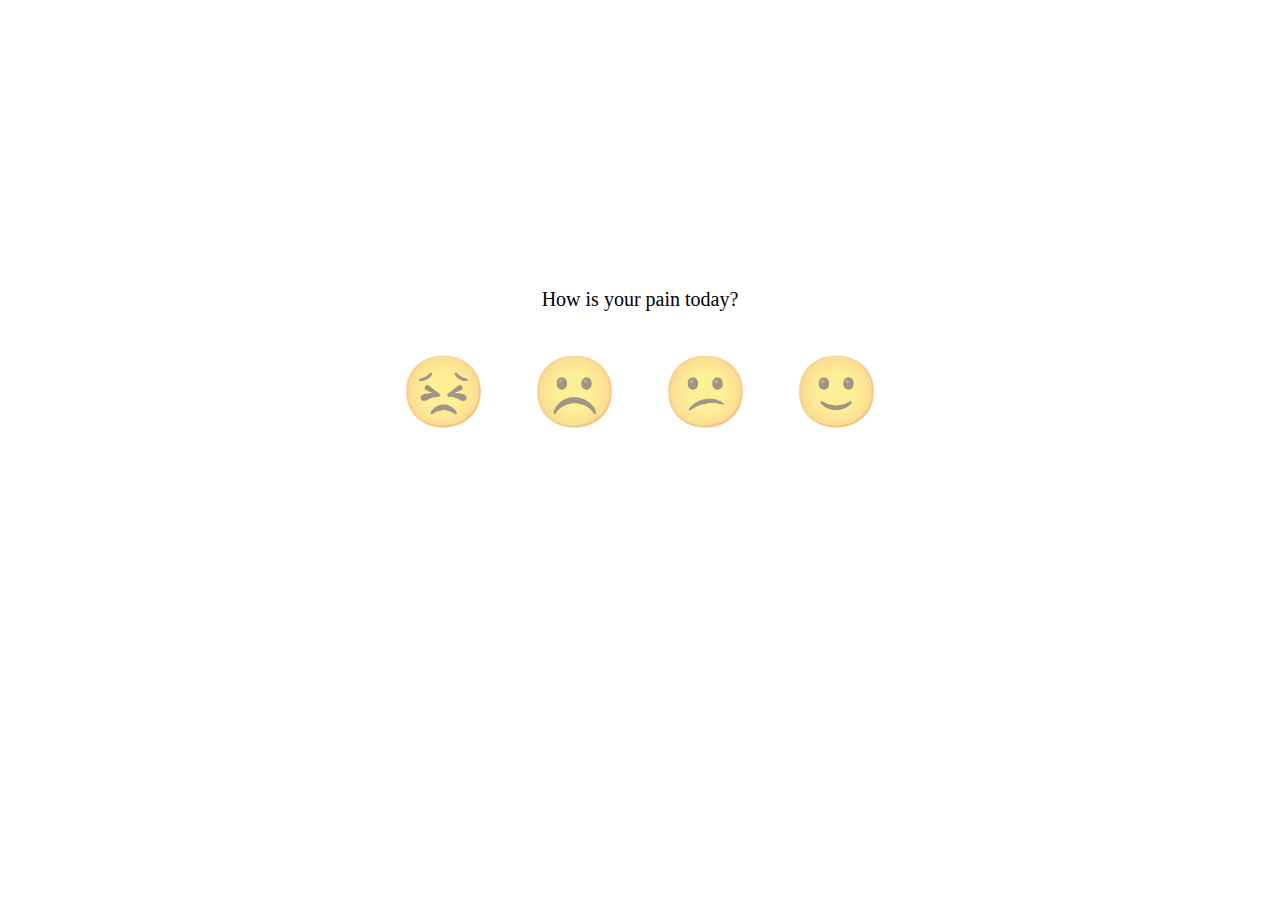
==== index.html @ 4a5e1963 "Beginnings of pain tracker" ====
<!DOCTYPE html>
<html>
  <head>

    <meta charset="UTF-8">
    <link rel="stylesheet" href="style.css">
    <title>Chronic pain management app</title>
  </head>
  <body>
  <div id="welcome">
  <p id="hello"></p>
  <p>How is your pain today?</p>
<div onmouseover="pain1()" id="debilitating">😣</div>
<div onmouseover="pain2()" id="intense">☹️</div>
<div onmouseover="pain3()" id="mild">😕</div>
<div onmouseover="pain4()" id="nopain">🙂</div>
<p id="nameOfPain"></p>
</div>
  </body>
</html>
<script>
var current = new Date();
var time = current.getHours()
var name = "Test Person"
if (5 <= time < 12) {
	document.getElementById("hello").innerHTML = "Good morning, " + name + "!"
} else if (12 <= time < 18) {
	document.getElementById("hello").innerHTML = "Good afternoon, " + name + "!"
} else {
	document.getElementById("hello").innerHTML = "Good evening, " + name + "!"
}

pain1() {
	document.getElementById("hello").innerHTML = "Test"
}
pain2() {

}
pain3() {

}
pain4() {

}
</script>
---- style.css ----
#hello {
	font-size: 40px;
	text-align: center;
}
p {
	font-size: 20px;
	text-align: center;
}

#welcome {
	position: absolute;
  	left: 50%;
  	top: 40%;
	transform: translate(-50%, -50%)
}

#debilitating, #intense, #mild, #nopain {
	font-size: 70px;
	display:inline-block;
	margin: 10px;
	padding: 10px;
	opacity: 0.5;
}

#debilitating:hover, #intense:hover, #mild:hover, #nopain:hover {
	font-size: 80px;
	opacity: 1;
	transition:all 0.2s;
}
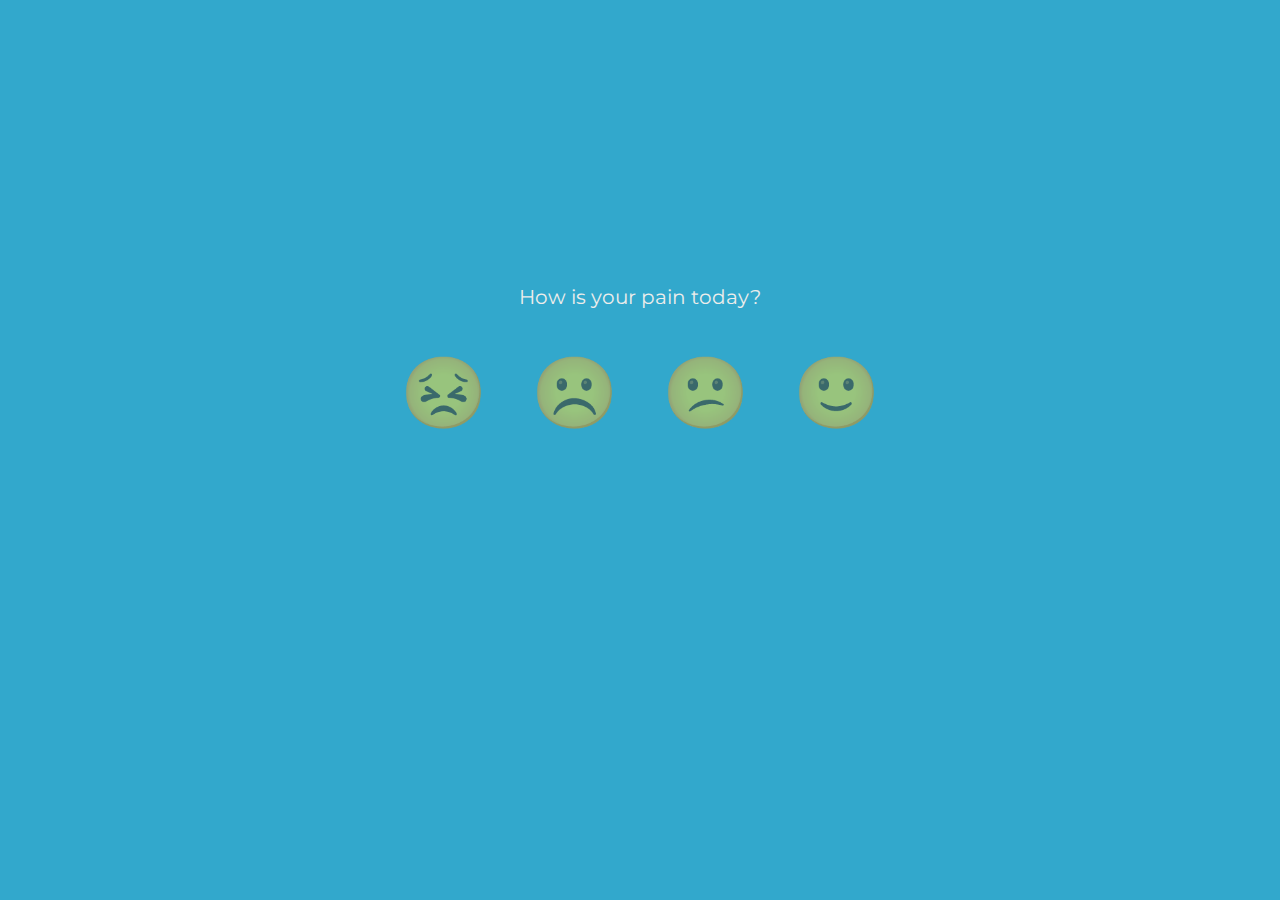
==== commit 41ec953a: "Adding color scheme colors and font face" ====
--- a/index.html
+++ b/index.html
@@ -1,4 +1,5 @@
 <!DOCTYPE html>
+<link href="https://fonts.googleapis.com/css?family=Montserrat:100" rel="stylesheet">
 <html>
   <head>
 
@@ -7,39 +8,39 @@
     <title>Chronic pain management app</title>
   </head>
   <body>
-  <div id="welcome">
-  <p id="hello"></p>
-  <p>How is your pain today?</p>
-<div onmouseover="pain1()" id="debilitating">😣</div>
-<div onmouseover="pain2()" id="intense">☹️</div>
-<div onmouseover="pain3()" id="mild">😕</div>
-<div onmouseover="pain4()" id="nopain">🙂</div>
-<p id="nameOfPain"></p>
-</div>
+    <div id="welcome">
+      <p id="hello"></p>
+      <p id="pain_inquiry">How is your pain today?</p>
+      <div onmouseover="pain1()" id="debilitating">😣</div>
+      <div onmouseover="pain2()" id="intense">☹️</div>
+      <div onmouseover="pain3()" id="mild">😕</div>
+      <div onmouseover="pain4()" id="nopain">🙂</div>
+      <p id="nameOfPain"></p>
+    </div>
   </body>
 </html>
 <script>
-var current = new Date();
-var time = current.getHours()
-var name = "Test Person"
-if (5 <= time < 12) {
-	document.getElementById("hello").innerHTML = "Good morning, " + name + "!"
-} else if (12 <= time < 18) {
-	document.getElementById("hello").innerHTML = "Good afternoon, " + name + "!"
-} else {
-	document.getElementById("hello").innerHTML = "Good evening, " + name + "!"
-}
+  var current = new Date();
+  var time = current.getHours()
+  var name = "Test Person"
+  if (5 <= time < 12) {
+    document.getElementById("hello").innerHTML = "Good morning, " + name + "!"
+  } else if (12 <= time < 18) {
+    document.getElementById("hello").innerHTML = "Good afternoon, " + name + "!"
+  } else {
+    document.getElementById("hello").innerHTML = "Good evening, " + name + "!"
+  }
 
-pain1() {
-	document.getElementById("hello").innerHTML = "Test"
-}
-pain2() {
+  pain1() {
+    document.getElementById("hello").innerHTML = "Test"
+  }
+  pain2() {
 
-}
-pain3() {
+  }
+  pain3() {
 
-}
-pain4() {
+  }
+  pain4() {
 
-}
+  }
 </script>--- a/style.css
+++ b/style.css
@@ -1,3 +1,9 @@
+body {
+	background-color: #32A8CC;
+	font-family: 'Montserrat', sans-serif;
+	color: #EDEDEB;
+}
+
 #hello {
 	font-size: 40px;
 	text-align: center;
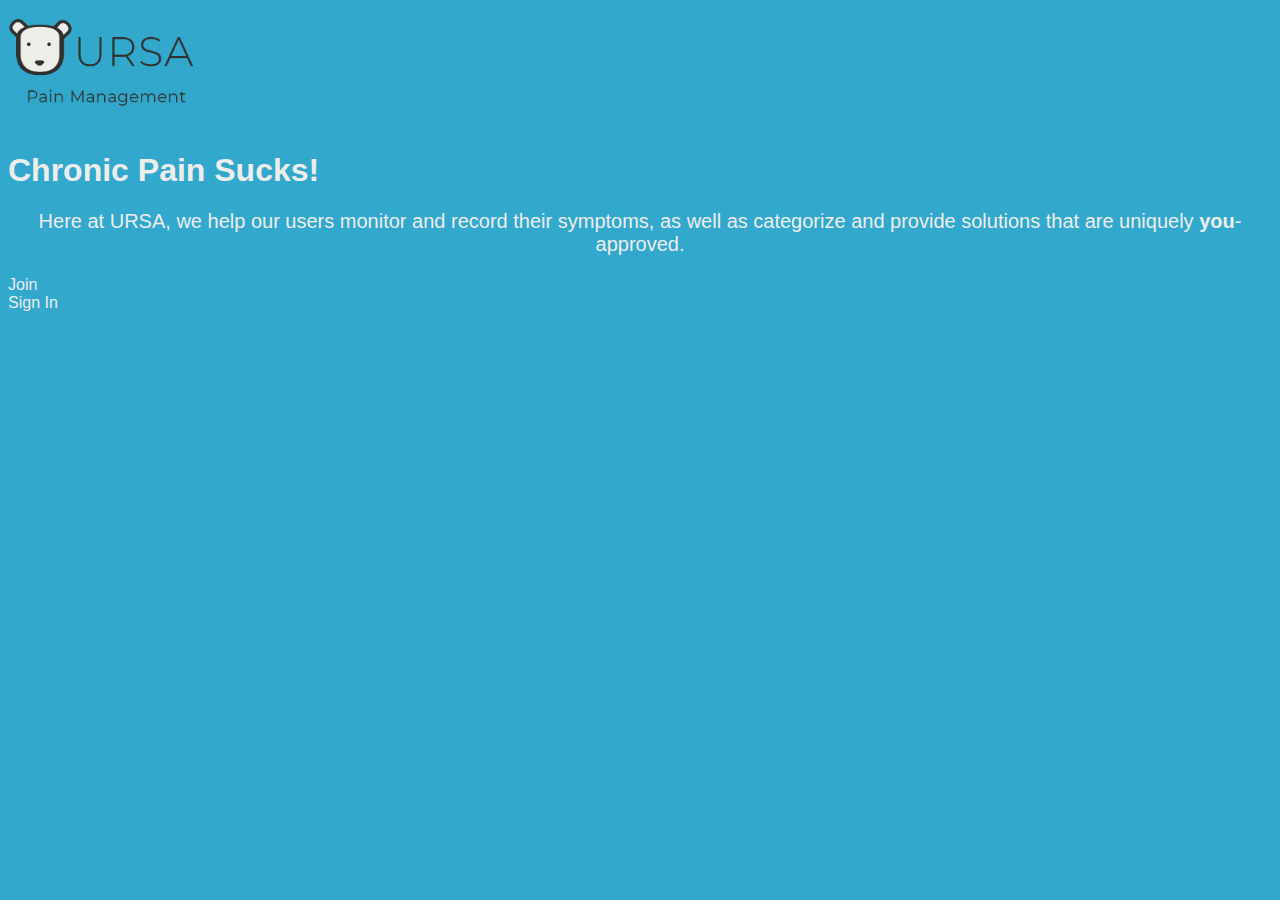
==== commit 28ad06a2: "Add files via upload" ====
--- a/index.html
+++ b/index.html
@@ -1,46 +1,26 @@
 <!DOCTYPE html>
-<link href="https://fonts.googleapis.com/css?family=Montserrat:100" rel="stylesheet">
 <html>
   <head>
-
     <meta charset="UTF-8">
     <link rel="stylesheet" href="style.css">
-    <title>Chronic pain management app</title>
+    <title>URSA</title>
   </head>
   <body>
-    <div id="welcome">
-      <p id="hello"></p>
-      <p id="pain_inquiry">How is your pain today?</p>
-      <div onmouseover="pain1()" id="debilitating">😣</div>
-      <div onmouseover="pain2()" id="intense">☹️</div>
-      <div onmouseover="pain3()" id="mild">😕</div>
-      <div onmouseover="pain4()" id="nopain">🙂</div>
-      <p id="nameOfPain"></p>
-    </div>
+  <header>
+  	<div id="logo"><img width="15%" src="img/logo.png"></div>
+  </header>
+  <div id="maincontent">
+  	<h1>Chronic Pain Sucks!</h1>
+  	<p>Here at URSA, we help our users monitor and record their symptoms, as well as categorize and provide solutions that are uniquely <strong>you</strong>-approved.
+  	<div id="buttons">
+  		<div id="join">Join</div>
+  		<div onclick="redirect()" id="signin">Sign In</div>
+  	</div>
+  </div>
   </body>
-</html>
-<script>
-  var current = new Date();
-  var time = current.getHours()
-  var name = "Test Person"
-  if (5 <= time < 12) {
-    document.getElementById("hello").innerHTML = "Good morning, " + name + "!"
-  } else if (12 <= time < 18) {
-    document.getElementById("hello").innerHTML = "Good afternoon, " + name + "!"
-  } else {
-    document.getElementById("hello").innerHTML = "Good evening, " + name + "!"
-  }
-
-  pain1() {
-    document.getElementById("hello").innerHTML = "Test"
-  }
-  pain2() {
-
-  }
-  pain3() {
-
-  }
-  pain4() {
-
-  }
-</script>+  <script type="text/javascript">
+    function redirect() {
+        window.location.href = "login/index.html"
+    }
+  </script>
+</html>